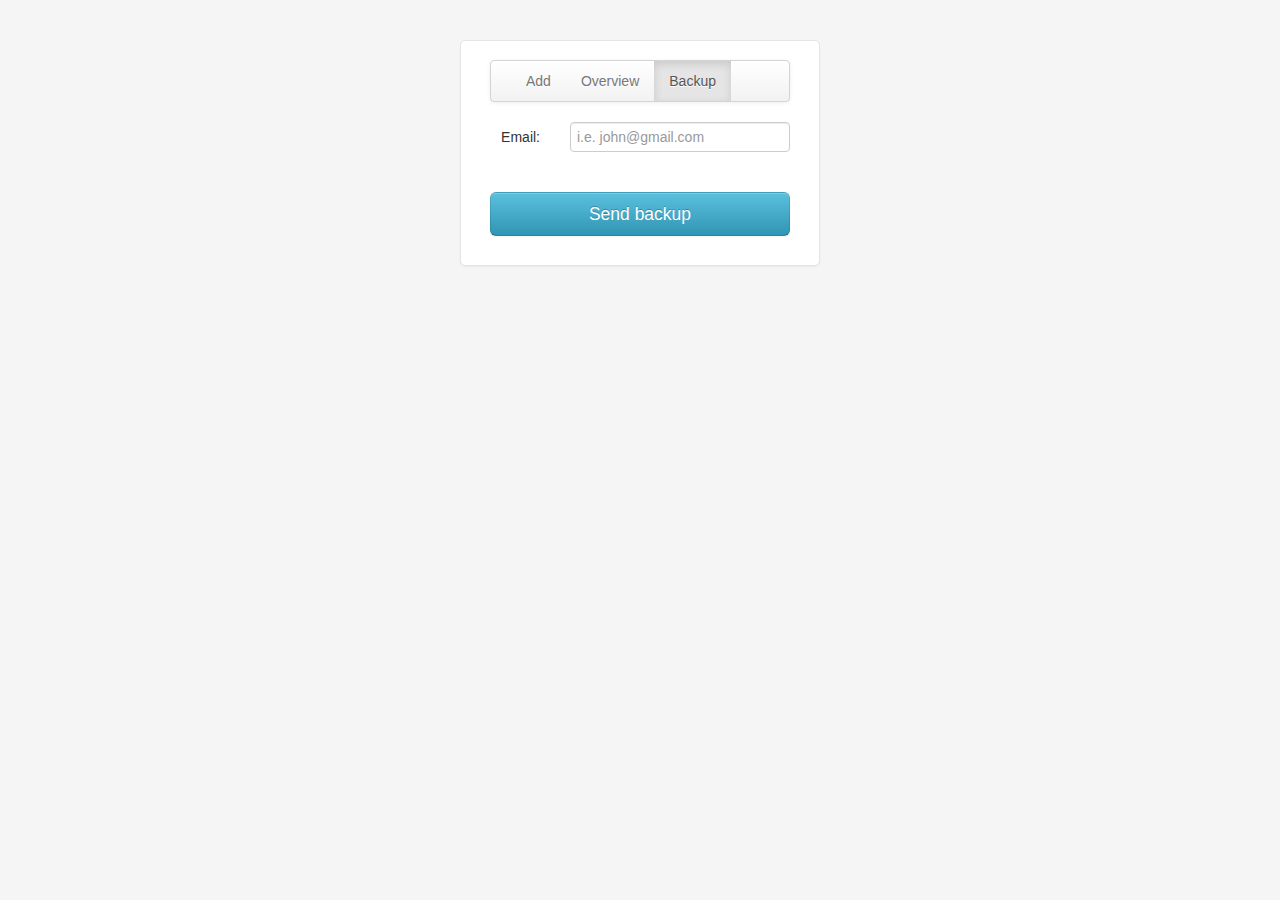
==== export.html @ 3581ba00 "Initial commit" ====
<!DOCTYPE html>
<html>
<head>
	<title>Expense Manager | Backup Data</title>
	<script src="/assets/js/model.js"></script>
	<link href="bootstrap/css/bootstrap.css" rel="stylesheet">
	<link rel="stylesheet" type="text/css" href="/assets/css/style.css">
</head>
<body>
<form id="expense-entry-form" class="form-horizontal">
	<div class="navbar">
	  <div class="navbar-inner">
	    <ul class="nav">
	      <li><a href="/">Add</a></li>
	      <li><a href="/overview.html">Overview</a></li>
	      <li class="active"><a href="/export.html">Backup</a></li>
	    </ul>
	  </div>
	</div>
	<label class="control-label" for="email">Email:</label>
	<div class="controls">
		<input type="email" placeholder="i.e. john@gmail.com" id="email">
	</div>
	<br/>
	<div id="ajax-response"></div>
	<br/>
	<input type="button" value="Send backup" id="send-backup" class="btn btn-large btn-info btn-block">
</form>
</body>
</html>
<!-- 

// take out data and store into a json object
// ajax call to external php file taking the json
// php file parses the json an makes a table with data
// php file sends information in a table as an email attachment 

-->
---- assets/css/style.css ----
body {
  padding-top: 40px;
  padding-bottom: 40px;
  background-color: #f5f5f5;
}

#expense-entry-form,
.expenses-summary {
  max-width: 300px;
  padding: 19px 29px 29px;
  margin: 0 auto 20px;
  background-color: #fff;
  border: 1px solid #e5e5e5;
  -webkit-border-radius: 5px;
  -moz-border-radius: 5px;
  border-radius: 5px;
  -webkit-box-shadow: 0 1px 2px rgba(0,0,0,.05);
  -moz-box-shadow: 0 1px 2px rgba(0,0,0,.05);
  box-shadow: 0 1px 2px rgba(0,0,0,.05);
}

.form-horizontal .controls {
  margin-left: 80px;
}

.form-horizontal .control-label {
  width: 50px;
}

.input-block-level {
width: 220px;
}
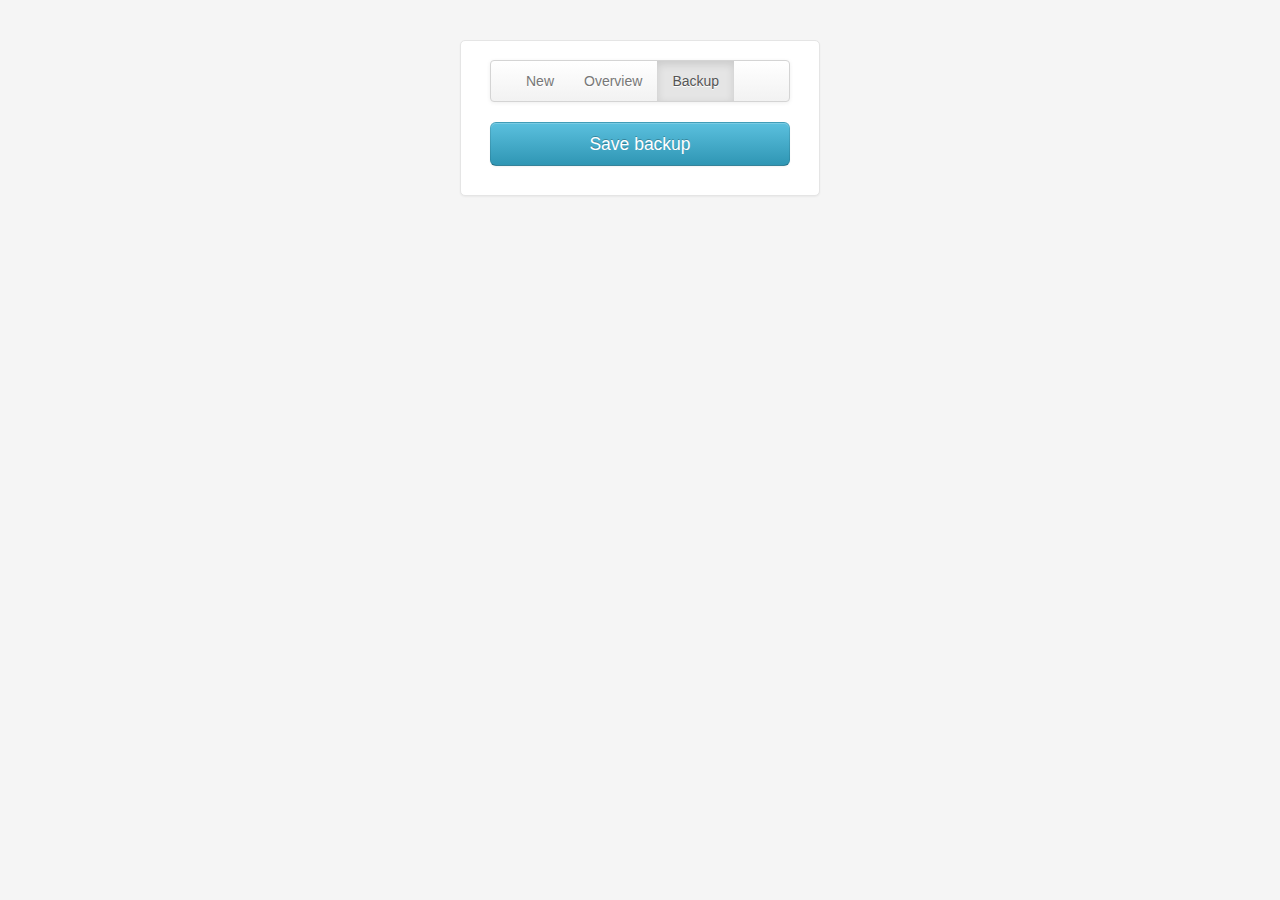
==== commit dc621aa1: "refactoring" ====
--- a/export.html
+++ b/export.html
@@ -11,28 +11,13 @@
 	<div class="navbar">
 	  <div class="navbar-inner">
 	    <ul class="nav">
-	      <li><a href="/">Add</a></li>
+	      <li><a href="/">New</a></li>
 	      <li><a href="/overview.html">Overview</a></li>
 	      <li class="active"><a href="/export.html">Backup</a></li>
 	    </ul>
 	  </div>
 	</div>
-	<label class="control-label" for="email">Email:</label>
-	<div class="controls">
-		<input type="email" placeholder="i.e. john@gmail.com" id="email">
-	</div>
-	<br/>
-	<div id="ajax-response"></div>
-	<br/>
-	<input type="button" value="Send backup" id="send-backup" class="btn btn-large btn-info btn-block">
+	<input type="button" value="Save backup" id="save-backup" class="btn btn-large btn-info btn-block">
 </form>
 </body>
-</html>
-<!-- 
-
-// take out data and store into a json object
-// ajax call to external php file taking the json
-// php file parses the json an makes a table with data
-// php file sends information in a table as an email attachment 
-
--->+</html>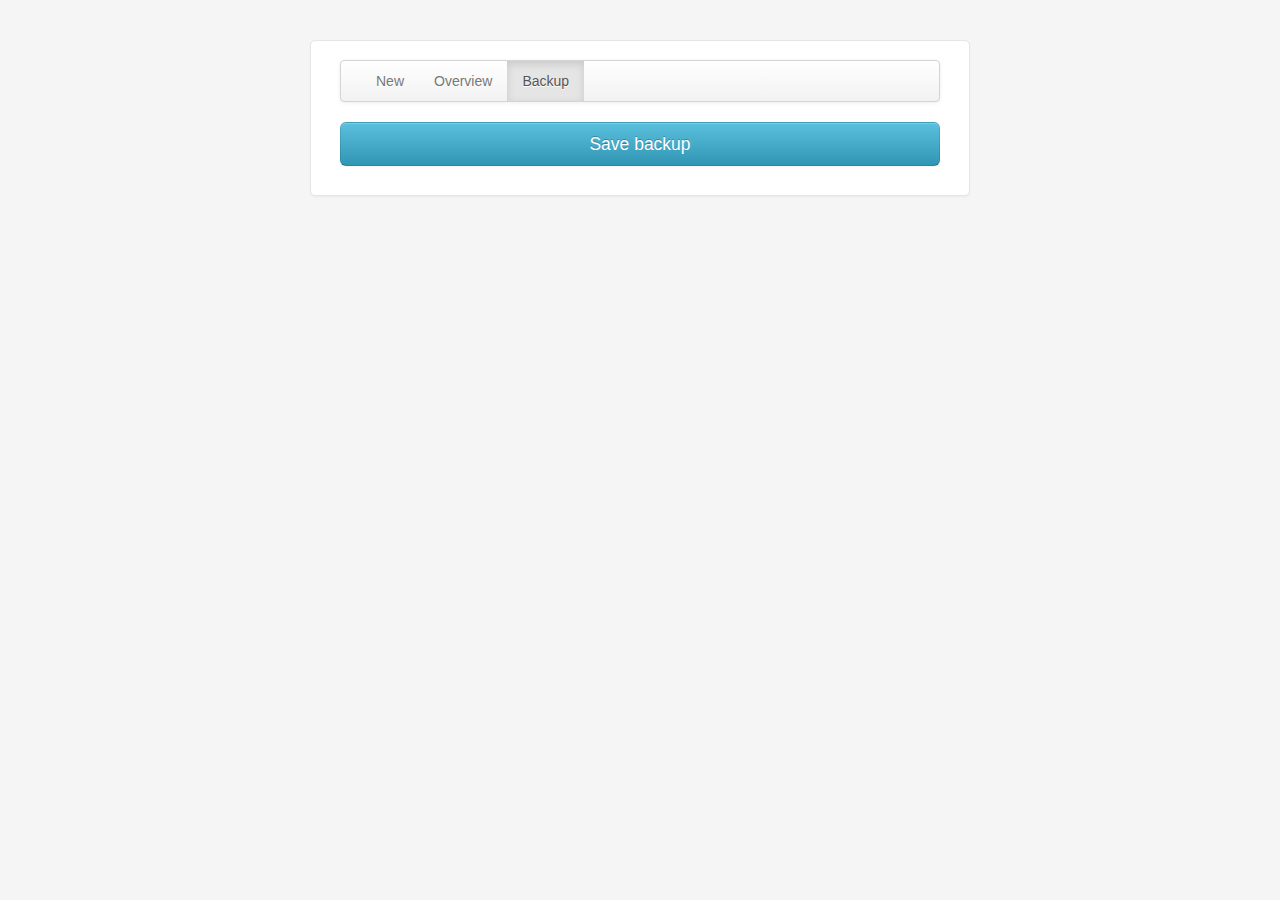
==== commit ee682d79: "export to csv correctly" ====
--- a/export.html
+++ b/export.html
@@ -17,7 +17,7 @@
 	    </ul>
 	  </div>
 	</div>
-	<input type="button" value="Save backup" id="save-backup" class="btn btn-large btn-info btn-block">
+	<input type="button" value="Save backup" id="save-backup" class="btn btn-large btn-info btn-block" download="expenses.csv">
 </form>
 </body>
 </html>--- a/assets/css/style.css
+++ b/assets/css/style.css
@@ -6,7 +6,7 @@
 
 #expense-entry-form,
 .expenses-summary {
-  max-width: 300px;
+  max-width: 600px;
   padding: 19px 29px 29px;
   margin: 0 auto 20px;
   background-color: #fff;
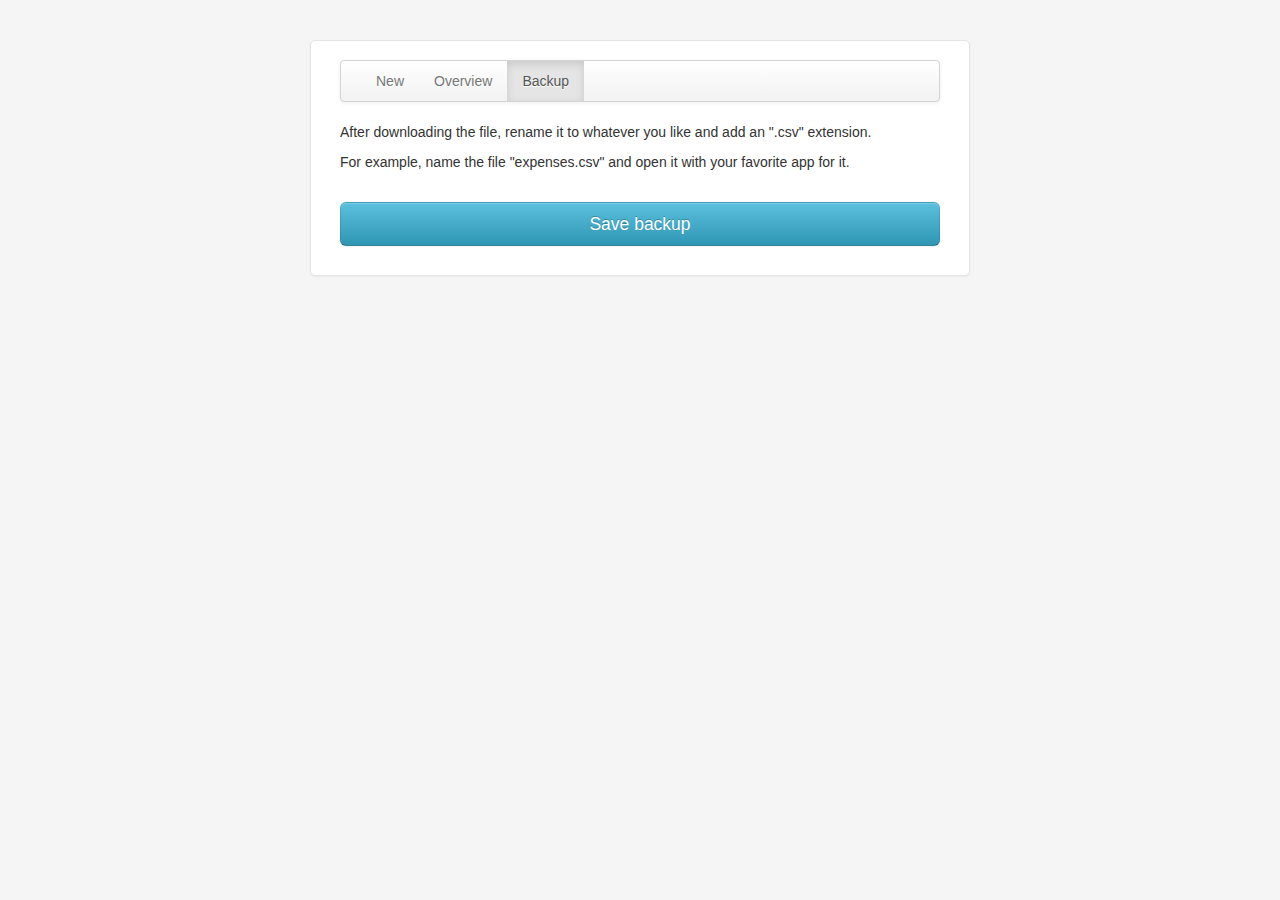
==== commit 01951bd3: "making it a bit more pretty" ====
--- a/export.html
+++ b/export.html
@@ -17,6 +17,9 @@
 	    </ul>
 	  </div>
 	</div>
+	<p>After downloading the file, rename it to whatever you like and add an ".csv" extension. </p>
+	<p>For example, name the file "expenses.csv" and open it with your favorite app for it.</p>
+	</br>
 	<input type="button" value="Save backup" id="save-backup" class="btn btn-large btn-info btn-block" download="expenses.csv">
 </form>
 </body>
